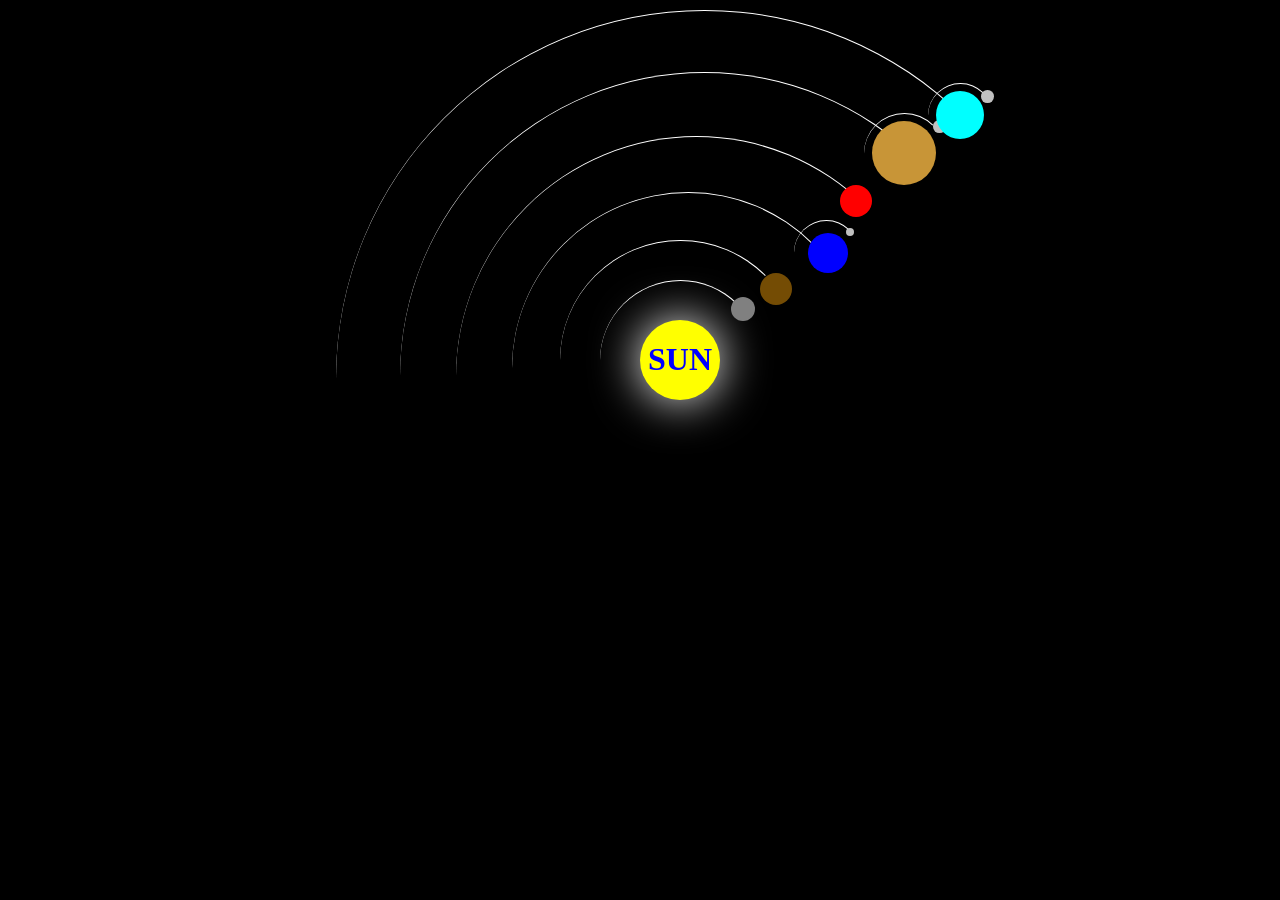
==== index.html @ e6b8a5d1 "Rename code.html to index.html" ====
<!DOCTYPE html>
<html lang="en">
  <head>
    <meta charset="UTF-8" />
    <meta name="viewport" content="width=device-width, initial-scale=1.0" />
    <title>SOLAR SYSTEM</title>
    <link rel="stylesheet" type="text/css" href="code.css" />
  
  <style>
    
  </style>
  </head>

  <body class="body">
   
<div class ="containter">
    <div class = "sun"><h1>SUN</h1></div>
    <div class = "mercury"></div>
    <div class = "venus"></div>
      <div class = "earth">
         <div class = "moon"></div>
</div>
<div class = "mars"></div>
<div class = "jupiter">
  <div class = "europa"></div>
  <div class = "ganymede"></div>
  <div class = "callisto"></div>

</div>
<div class = "saturn">
  <div class = "titan"></div>
  <div class = "belt"></div>
  <div class = "belt"></div>
  <div class = "belt"></div>
  <div class = "belt"></div>
  <div class = "belt"></div>
  <div class = "belt"></div>
  <div class = "belt"></div>
  <div class = "belt"></div>
  <div class = "belt"></div>
  <div class = "belt"></div>
  
</div>
</div>
  </body>
  <script src="code.js"></script>
</html>
---- code.css ----
* {
  color: blue;
  font: bold;
  size: 20px;
}

body{
  margin: 0;
  height: 100vh;
  display: flex;
  align-items: center;
  justify-content: center;
  background-color: black;
  background-image: repeating-radial-gradient();
  overflow: hidden;
}
.container{
  font-size: 10px;
  width: 40em;
  height: 40em;
  position: relative;
}
.sun{
  position: absolute;
  top: 20em;
  left: 40em;
  width: 5rem;
  height:5rem;
  background-color: yellow;
  align-items: center;
  border-radius: 50%;
  box-shadow: 0 0 3em white;
  text-align: center;
}
.mercury,
.venus, 
.earth,
.mars,
.jupiter,
.saturn, 
.moon,
.europa,
.titan {
  position: absolute;
  border-style: solid;
  border-color: white transparent transparent transparent;
  border-width: 0.1em 0.1em 0 0;
  border-radius: 50%;
}
.mercury{
  top: 17.5em;
  left: 37.5em;
  width: 10em;
  height: 10em;
  animation: orbit 0.88s linear infinite;
}
.venus{
  top: 15em;
  left: 35em;
  width: 15em;
  height: 15em;
  animation: orbit 2.25s linear infinite;
}
.earth{
  top: 12em;
  left: 32em;
  width: 22em;
  height: 22em;
  animation: orbit 3.65s linear infinite;
}
.moon{
  top: 1.7em;
  left: 17.6em;
  width: 4em;
  height: 4em;
  animation: orbit 2.74s linear infinite;
}
.mars{
  top: 8.5em;
  left: 28.5em;
  width: 30em;
  height: 30em;
  animation: orbit 6.87s linear infinite;
}
.jupiter{
  top: 4.5em;
  left: 25em;
  width: 38em;
  height: 38em;
  animation: orbit 43.31s linear infinite;
 }

 .europa{
  top: 2.5em;
  left: 29em;
  width: 5em;
  height: 5em;
  animation: orbit 0.355s linear infinite;
}

.saturn{
  top: 0.6em;
  left: 21em;
  width: 46em;
  height: 46em;
  animation: orbit 10.75s linear infinite;
 }
 .titan{
  top: 4.5em;
  left: 37em;
  width: 4em;
  height: 4em;
  animation: orbit 1.56s linear infinite;
}

.mercury::before, 
.venus::before,
.earth::before, 
.moon::before, 
.mars::before,
.jupiter::before,
.saturn::before,
.europa::before,
.titan::before{
  content: "";
  position: absolute;
  border-radius: 50%;
}
.mercury::before{
  top: 1em;
  right: .3em;
  width: 1.5em;
  height: 1.5em;
  background-color: grey;
}
.venus::before{
  top: 2em;
  right: 0.5em;
  width: 2em;
  height: 2em;
  background-color: rgb(116, 76, 4)
}
.earth::before{
  top: 2.5em;
  right: 1em;
  width: 2.5em;
  height: 2.5em;
  background-color: blue;
}

.moon::before{
  top: 0.4em;
  right: 0.2em;
  width: 0.5em;
  height: 0.5em;
  background-color: silver;
}
.mars::before{
  top: 3em;
  right: 4em;
  width: 2em;
  height: 2em;
  background-color: red;
}
.jupiter::before{
  top: 3em;
  right: 4.5em;
  width: 4em;
  height: 4em;
  background-color: rgb(200, 149, 55)
}
.saturn::before{
  top: 5em;
  right: 5.5em;
  width: 3em;
  height: 3em;
  background-color: aqua;
}

.europa::before{
  top: 0.4em;
  right: -0.1em;
  width: 0.8em;
  height: 0.8em;
  background-color: silver;
}

.titan::before{
  top: 0.4em;
  right: -0.1em;
  width: 0.8em;
  height: 0.8em;
  background-color: silver;
}

@keyframes orbit{
  to{
    transform: rotate(360deg);
  }
}
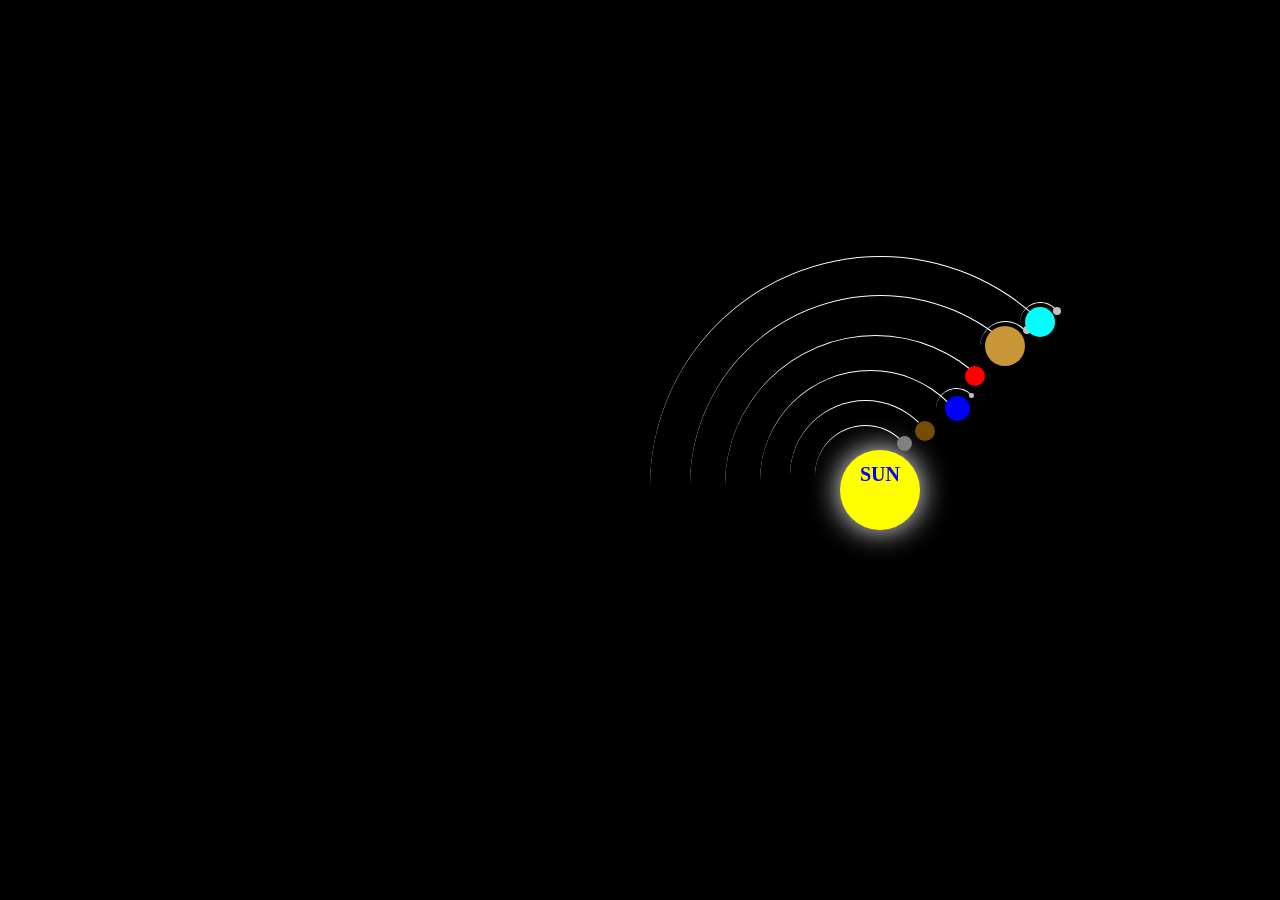
==== commit 93fd8948: "Update index.html" ====
--- a/index.html
+++ b/index.html
@@ -13,7 +13,7 @@
 
   <body class="body">
    
-<div class ="containter">
+<div class ="container">
     <div class = "sun"><h1>SUN</h1></div>
     <div class = "mercury"></div>
     <div class = "venus"></div>
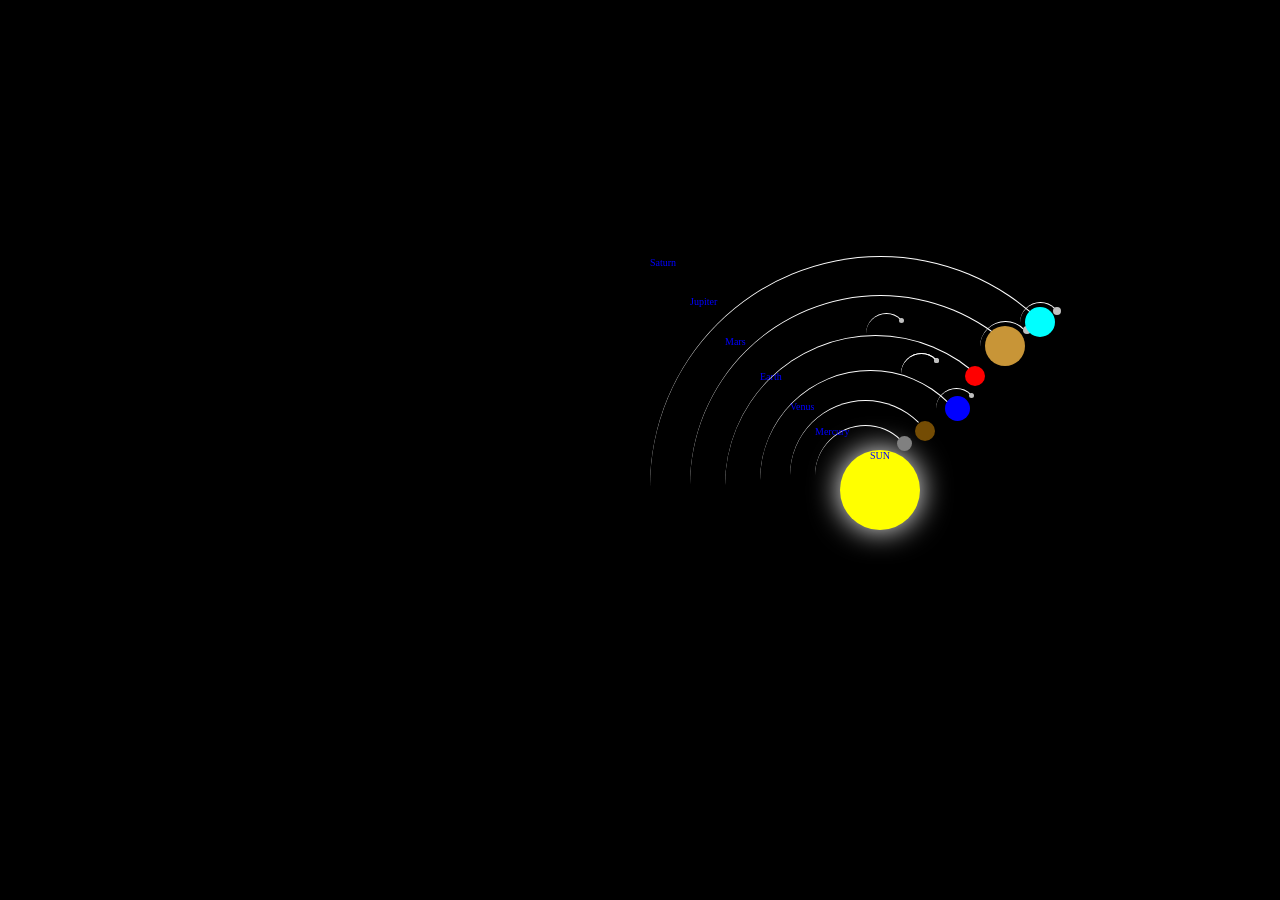
==== commit e02a7ff8: "Update index.html" ====
--- a/index.html
+++ b/index.html
@@ -3,45 +3,44 @@
   <head>
     <meta charset="UTF-8" />
     <meta name="viewport" content="width=device-width, initial-scale=1.0" />
-    <title>SOLAR SYSTEM</title>
+    <title>3D CSS SOLAR SYSTEM</title>
     <link rel="stylesheet" type="text/css" href="code.css" />
-  
-  <style>
-    
-  </style>
   </head>
+  <body>
+   
+    <div class="container">
+      <div class="sun"><span>SUN</span></div>
+      
+      <div class="mercury"><span class="planet-name">Mercury</span></div>
+      
+      <div class="venus"><span class="planet-name">Venus</span></div>
+      
+      <div class="earth">
+        <span class="planet-name">Earth</span>
+        <div class="moon-system">
+          <div class="moon"></div>
+        </div>
+      </div>
+      
+      <div class="mars">
+        <span class="planet-name">Mars</span>
+        <div class="phobos-system"><div class="moon phobos"></div></div>
+        <div class="deimos-system"><div class="moon deimos"></div></div>
+      </div>
+      
+      <div class="jupiter">
+        <span class="planet-name">Jupiter</span>
+        <div class="europa-system"><div class="moon europa"></div></div>
+        <div class="io-system"><div class="moon io"></div></div>
+      </div>
+      
+      <div class="saturn">
+        <span class="planet-name">Saturn</span>
+        <div class="saturn-rings"></div>
+        <div class="titan-system"><div class="moon titan"></div></div>
+      </div>
+    </div>
 
-  <body class="body">
-   
-<div class ="container">
-    <div class = "sun"><h1>SUN</h1></div>
-    <div class = "mercury"></div>
-    <div class = "venus"></div>
-      <div class = "earth">
-         <div class = "moon"></div>
-</div>
-<div class = "mars"></div>
-<div class = "jupiter">
-  <div class = "europa"></div>
-  <div class = "ganymede"></div>
-  <div class = "callisto"></div>
-
-</div>
-<div class = "saturn">
-  <div class = "titan"></div>
-  <div class = "belt"></div>
-  <div class = "belt"></div>
-  <div class = "belt"></div>
-  <div class = "belt"></div>
-  <div class = "belt"></div>
-  <div class = "belt"></div>
-  <div class = "belt"></div>
-  <div class = "belt"></div>
-  <div class = "belt"></div>
-  <div class = "belt"></div>
-  
-</div>
-</div>
+    <script src="code.js"></script>
   </body>
-  <script src="code.js"></script>
 </html>
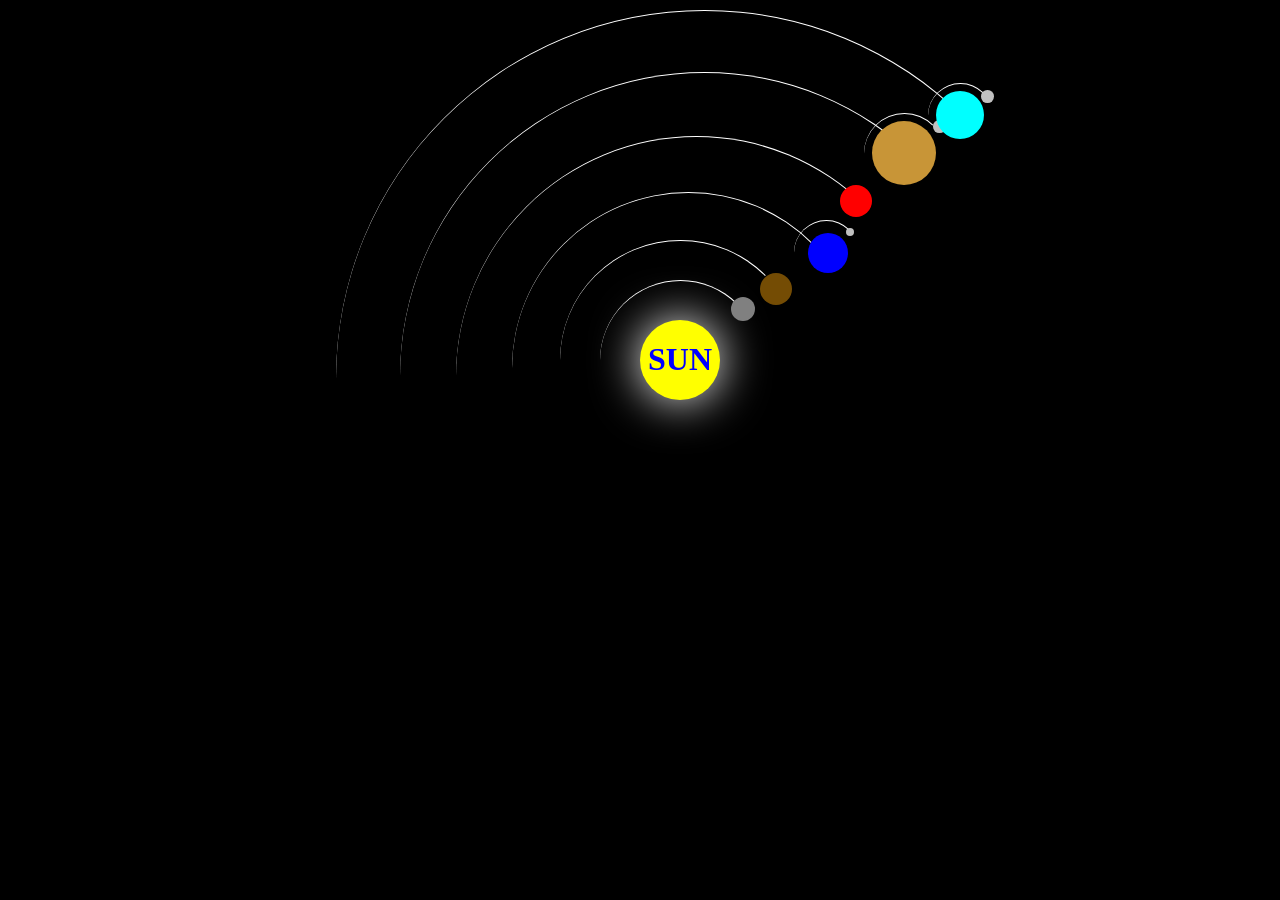
==== commit 8364ab03: "Rename code.html to index.html" ====
--- a/index.html
+++ b/index.html
@@ -3,44 +3,45 @@
   <head>
     <meta charset="UTF-8" />
     <meta name="viewport" content="width=device-width, initial-scale=1.0" />
-    <title>3D CSS SOLAR SYSTEM</title>
+    <title>SOLAR SYSTEM</title>
     <link rel="stylesheet" type="text/css" href="code.css" />
+  
+  <style>
+    
+  </style>
   </head>
-  <body>
+
+  <body class="body">
    
-    <div class="container">
-      <div class="sun"><span>SUN</span></div>
-      
-      <div class="mercury"><span class="planet-name">Mercury</span></div>
-      
-      <div class="venus"><span class="planet-name">Venus</span></div>
-      
-      <div class="earth">
-        <span class="planet-name">Earth</span>
-        <div class="moon-system">
-          <div class="moon"></div>
-        </div>
-      </div>
-      
-      <div class="mars">
-        <span class="planet-name">Mars</span>
-        <div class="phobos-system"><div class="moon phobos"></div></div>
-        <div class="deimos-system"><div class="moon deimos"></div></div>
-      </div>
-      
-      <div class="jupiter">
-        <span class="planet-name">Jupiter</span>
-        <div class="europa-system"><div class="moon europa"></div></div>
-        <div class="io-system"><div class="moon io"></div></div>
-      </div>
-      
-      <div class="saturn">
-        <span class="planet-name">Saturn</span>
-        <div class="saturn-rings"></div>
-        <div class="titan-system"><div class="moon titan"></div></div>
-      </div>
-    </div>
+<div class ="containter">
+    <div class = "sun"><h1>SUN</h1></div>
+    <div class = "mercury"></div>
+    <div class = "venus"></div>
+      <div class = "earth">
+         <div class = "moon"></div>
+</div>
+<div class = "mars"></div>
+<div class = "jupiter">
+  <div class = "europa"></div>
+  <div class = "ganymede"></div>
+  <div class = "callisto"></div>
 
-    <script src="code.js"></script>
+</div>
+<div class = "saturn">
+  <div class = "titan"></div>
+  <div class = "belt"></div>
+  <div class = "belt"></div>
+  <div class = "belt"></div>
+  <div class = "belt"></div>
+  <div class = "belt"></div>
+  <div class = "belt"></div>
+  <div class = "belt"></div>
+  <div class = "belt"></div>
+  <div class = "belt"></div>
+  <div class = "belt"></div>
+  
+</div>
+</div>
   </body>
+  <script src="code.js"></script>
 </html>
